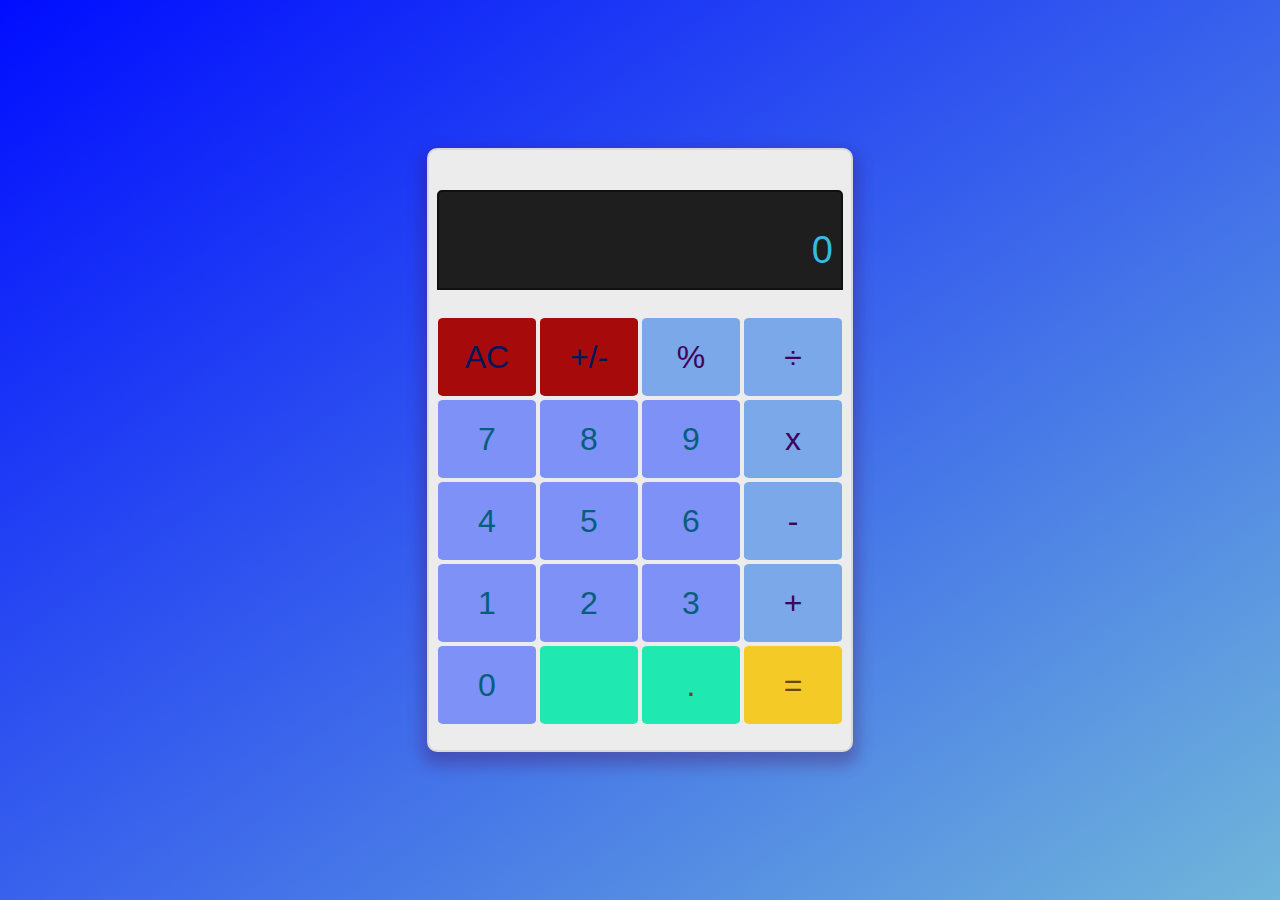
==== Calculator/index.html @ 4e41bf41 "Add files via upload" ====
<!DOCTYPE html>
<html lang="en">
<head>
    <meta charset="UTF-8">
    <meta http-equiv="X-UA-Compatible" content="IE=edge">
    <meta name="viewport" content="width=device-width, initial-scale=1.0">
    <link rel="stylesheet" href="./css/style.css">
    <script src="./js/script.js"></script>
   
    <title>Calculator</title>
</head>
<body>
    <body>
        <main id="container">
            <section id="calc__container">
                <!-- Calculator screen -->
                <article id="display__operation">
                    <div class="previous-value"></div>
                    <div class="current-value">0</div>
                </article>
                <!-- Calculator buttons -->
                <button class="all__clear">AC</button>
                <button class="change__sign">+/-</button>
                <button class="operator">%</button>
                <button class="operator">÷</button>
                <button class="number">7</button>
                <button class="number">8</button>
                <button class="number">9</button>
                <button class="operator">x</button>
                <button class="number">4</button>
                <button class="number">5</button>
                <button class="number">6</button>
                <button class="operator">-</button>
                <button class="number">1</button>
                <button class="number">2</button>
                <button class="number">3</button>
                <button class="operator">+</button>
                <button class="number">0</button>
                <button class="clear" aria-label="clear">
                    <i class="fa-solid fa-arrow-left-long"></i>
                </button>
                <button class="decimal">.</button>
                <button class="equals">=</button>
            </section>
        </main>
    </body>
</html>
---- Calculator/css/style.css ----
html {
    box-sizing: border-box;
}
  
*,
*::before,
*::after {
    box-sizing: inherit;
}

body {
    margin: 0;
    padding: 0;
    font-family: 'Nunito', sans-serif; 
}

#container {
    display: flex;
    justify-content: center;
    align-content: center;
    align-items: center;
    height: 100vh;
    min-height: 600px;
    overflow: hidden;
    background-image: linear-gradient(to bottom right,#000dff 0,#70b6da);
}

/* Calculator frame */
#calc__container {
    background-color: #ececec;
    border: 2px solid #d9d9d9;
    border-radius: 10px;
    display: grid;
    grid-template-columns: repeat(4, 100px);
    grid-template-rows: minmax(100px, auto) repeat(5, 80px);
    gap: 2px;
    padding: 25px 8px;
    box-shadow: 0px 8px 15px 5px rgba(71, 8, 77, 0.3);
}

/* Calculator Screen */
#display__operation {
    grid-column: 1 / -1;
    display: flex;
    flex-direction: column;
    justify-content: space-around;
    align-items: flex-end;
    height: 100px;
    font-family: 'Orbitron', sans-serif;
    color: #36bbe3;
    margin: 15px 0 25px;
    padding: 5px 8px;
    border-top-left-radius: 5px;
    border-top-right-radius: 5px;
    background-color: #1e1e1e;
    border: 2px solid #101010;
}

.current-value {
    font-size: 38px;
}

.previous-value {
    font-size: 20px;
}

button {
    margin: 1px;
    border-radius: 5%;
    border: none;
    font-size: 32px;
    cursor: pointer;
}

/* Number Buttons */
.number {
    background-color: #7d91f7;
    color: #065e7b;
}

.number:hover {
    background-color: #bfe4ff;
    border: 2px solid #bfe4ff;
}

/* Equal Button */
.equals {
    background-color: #f4ca26;
    color: #664800;
}

.equals:hover {
    background-color: #fbdb5f;
    border: 2px solid #fbdb5f;
}

/* Operator Buttons */
.operator {
    background-color: #7aa8e8;
    color: #40025b;
}

.operator:hover {
    background-color: #88e975;
    border: 2px solid #88e975;
}

/* All Clear, Change Number Sign and Percentage Button */
.all__clear,
.change__sign,
.percentage {
    background-color: #a70a0a;
    color: #02185b;
}

.all__clear:hover,
.change__sign:hover,
.percentage:hover {
    background-color: #53cdf2;
    border: 2px solid #53cdf2;
}

/* Clear one space and Decimal Buttons */
.clear,
.decimal {
    background-color: #1fe9b0;
    color: #713636;
}

.clear:hover,
.decimal:hover {
    background-color: #ffe2d5;
    border: 2px solid #ffe2d5;
}

/* Media Query */
@media only screen and (max-width: 450px) {
    #calc__container {
        display: grid;
        grid-template-columns: repeat(4, 80px);
        grid-template-rows: minmax(80px, auto) repeat(5, 60px);
    }
    .current-value {
        font-size: 30px;
    }
    .previous-value {
        font-size: 16px;
    }
    button {
        font-size: 25px;
    }
}
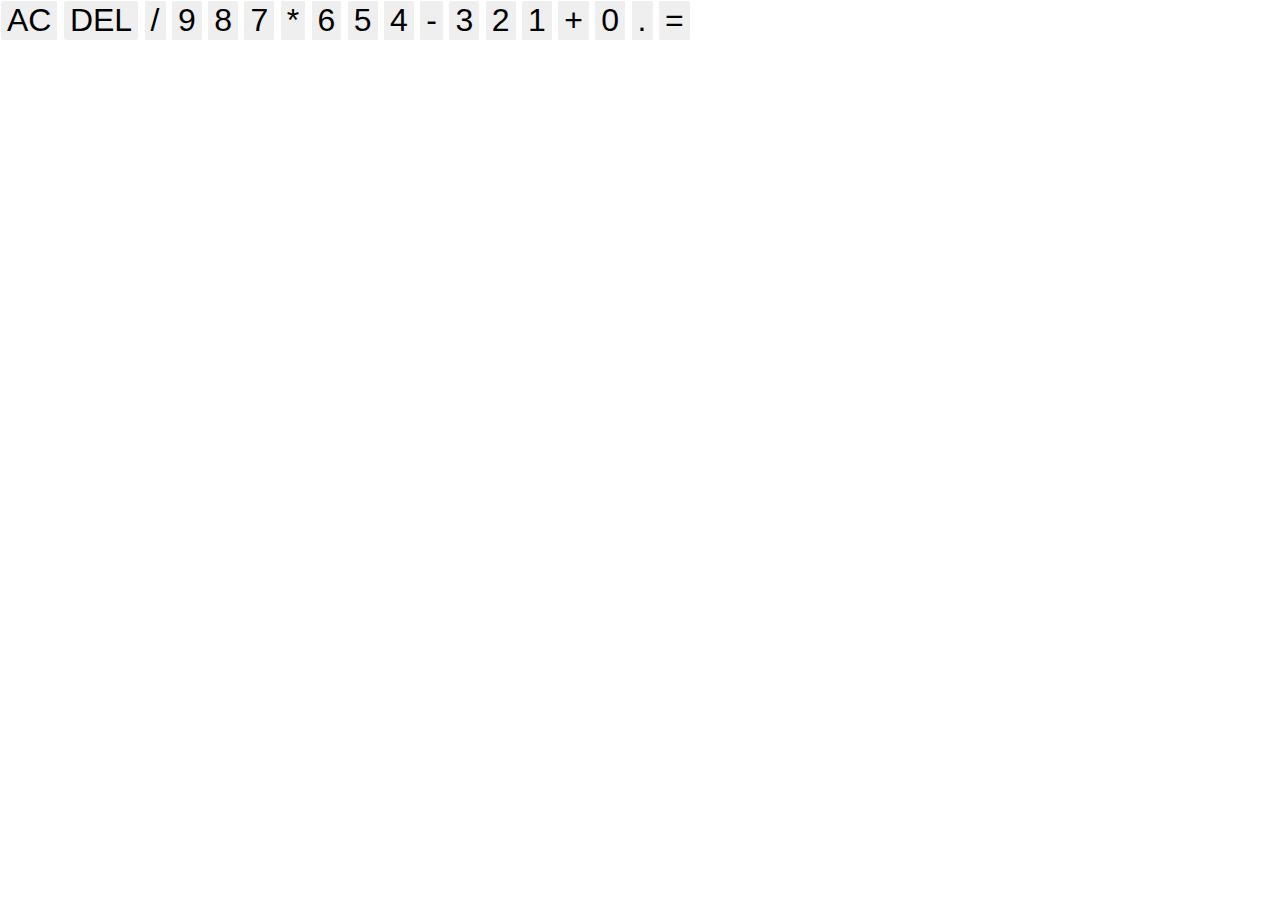
==== commit 5b4fc360: "Update index.html" ====
--- a/Calculator/index.html
+++ b/Calculator/index.html
@@ -4,44 +4,31 @@
     <meta charset="UTF-8">
     <meta http-equiv="X-UA-Compatible" content="IE=edge">
     <meta name="viewport" content="width=device-width, initial-scale=1.0">
+    <title>Calculator</title>
     <link rel="stylesheet" href="./css/style.css">
-    <script src="./js/script.js"></script>
-   
-    <title>Calculator</title>
+    <script src="./js/script.js" defer></script>
 </head>
 <body>
-    <body>
-        <main id="container">
-            <section id="calc__container">
-                <!-- Calculator screen -->
-                <article id="display__operation">
-                    <div class="previous-value"></div>
-                    <div class="current-value">0</div>
-                </article>
-                <!-- Calculator buttons -->
-                <button class="all__clear">AC</button>
-                <button class="change__sign">+/-</button>
-                <button class="operator">%</button>
-                <button class="operator">÷</button>
-                <button class="number">7</button>
-                <button class="number">8</button>
-                <button class="number">9</button>
-                <button class="operator">x</button>
-                <button class="number">4</button>
-                <button class="number">5</button>
-                <button class="number">6</button>
-                <button class="operator">-</button>
-                <button class="number">1</button>
-                <button class="number">2</button>
-                <button class="number">3</button>
-                <button class="operator">+</button>
-                <button class="number">0</button>
-                <button class="clear" aria-label="clear">
-                    <i class="fa-solid fa-arrow-left-long"></i>
-                </button>
-                <button class="decimal">.</button>
-                <button class="equals">=</button>
-            </section>
-        </main>
-    </body>
-</html>+    <div class="calc-grid">
+        <div id="display" class="output"></div>
+        <button id="all-clear" class="span-two clear-del">AC</button>
+        <button id="backspace" class="clear-del">DEL</button>
+        <button id="operator" class="symbol">/</button>
+        <button id="operand" class="num">9</button>
+        <button id="operand" class="num">8</button>
+        <button id="operand" class="num">7</button>
+        <button id="operator" class="symbol">*</button>
+        <button id="operand" class="num">6</button>
+        <button id="operand" class="num">5</button>
+        <button id="operand" class="num">4</button>
+        <button id="operator" class="symbol">-</button>
+        <button id="operand" class="num">3</button>
+        <button id="operand" class="num">2</button>
+        <button id="operand" class="num">1</button>
+        <button id="operator" class="symbol">+</button>
+        <button id="operand" class="span-two num">0</button>
+        <button id="operand" class="num">.</button>
+        <button id="equals" class="symbol">=</button>
+    </div>
+</body>
+</html>
